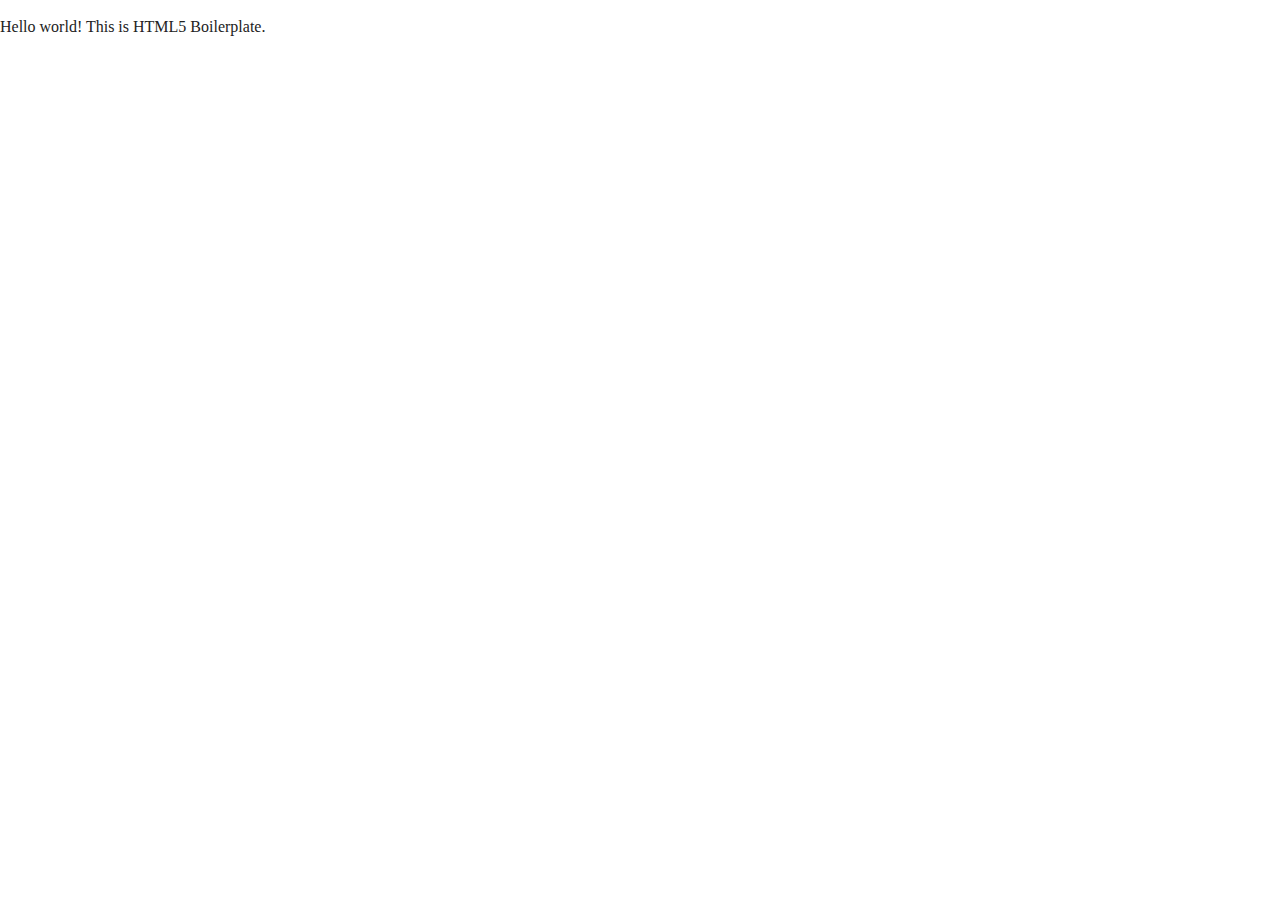
==== index.html @ 22f728cd "retreat website" ====
<!doctype html>
<html class="no-js" lang="">

<head>
  <meta charset="utf-8">
  <meta http-equiv="x-ua-compatible" content="ie=edge">
  <title></title>
  <meta name="description" content="">
  <meta name="viewport" content="width=device-width, initial-scale=1, shrink-to-fit=no">

  <link rel="manifest" href="site.webmanifest">
  <link rel="apple-touch-icon" href="icon.png">
  <!-- Place favicon.ico in the root directory -->

  <link rel="stylesheet" href="css/normalize.css">
  <link rel="stylesheet" href="css/main.css">
</head>

<body>
  <!--[if lte IE 9]>
    <p class="browserupgrade">You are using an <strong>outdated</strong> browser. Please <a href="https://browsehappy.com/">upgrade your browser</a> to improve your experience and security.</p>
  <![endif]-->

  <!-- Add your site or application content here -->
  <p>Hello world! This is HTML5 Boilerplate.</p>
  <script src="js/vendor/modernizr-3.6.0.min.js"></script>
  <script src="https://code.jquery.com/jquery-3.3.1.min.js" integrity="sha256-FgpCb/KJQlLNfOu91ta32o/NMZxltwRo8QtmkMRdAu8=" crossorigin="anonymous"></script>
  <script>window.jQuery || document.write('<script src="js/vendor/jquery-3.3.1.min.js"><\/script>')</script>
  <script src="js/plugins.js"></script>
  <script src="js/main.js"></script>

  <!-- Google Analytics: change UA-XXXXX-Y to be your site's ID. -->
  <script>
    window.ga = function () { ga.q.push(arguments) }; ga.q = []; ga.l = +new Date;
    ga('create', 'UA-XXXXX-Y', 'auto'); ga('send', 'pageview')
  </script>
  <script src="https://www.google-analytics.com/analytics.js" async defer></script>
</body>

</html>
---- css/main.css ----
/*! HTML5 Boilerplate v6.1.0 | MIT License | https://html5boilerplate.com/ */

/*
 * What follows is the result of much research on cross-browser styling.
 * Credit left inline and big thanks to Nicolas Gallagher, Jonathan Neal,
 * Kroc Camen, and the H5BP dev community and team.
 */

/* ==========================================================================
   Base styles: opinionated defaults
   ========================================================================== */

html {
    color: #222;
    font-size: 1em;
    line-height: 1.4;
}

/*
 * Remove text-shadow in selection highlight:
 * https://twitter.com/miketaylr/status/12228805301
 *
 * Vendor-prefixed and regular ::selection selectors cannot be combined:
 * https://stackoverflow.com/a/16982510/7133471
 *
 * Customize the background color to match your design.
 */

::-moz-selection {
    background: #b3d4fc;
    text-shadow: none;
}

::selection {
    background: #b3d4fc;
    text-shadow: none;
}

/*
 * A better looking default horizontal rule
 */

hr {
    display: block;
    height: 1px;
    border: 0;
    border-top: 1px solid #ccc;
    margin: 1em 0;
    padding: 0;
}

/*
 * Remove the gap between audio, canvas, iframes,
 * images, videos and the bottom of their containers:
 * https://github.com/h5bp/html5-boilerplate/issues/440
 */

audio,
canvas,
iframe,
img,
svg,
video {
    vertical-align: middle;
}

/*
 * Remove default fieldset styles.
 */

fieldset {
    border: 0;
    margin: 0;
    padding: 0;
}

/*
 * Allow only vertical resizing of textareas.
 */

textarea {
    resize: vertical;
}

/* ==========================================================================
   Browser Upgrade Prompt
   ========================================================================== */

.browserupgrade {
    margin: 0.2em 0;
    background: #ccc;
    color: #000;
    padding: 0.2em 0;
}

/* ==========================================================================
   Author's custom styles
   ========================================================================== */

















/* ==========================================================================
   Helper classes
   ========================================================================== */

/*
 * Hide visually and from screen readers
 */

.hidden {
    display: none !important;
}

/*
 * Hide only visually, but have it available for screen readers:
 * https://snook.ca/archives/html_and_css/hiding-content-for-accessibility
 *
 * 1. For long content, line feeds are not interpreted as spaces and small width
 *    causes content to wrap 1 word per line:
 *    https://medium.com/@jessebeach/beware-smushed-off-screen-accessible-text-5952a4c2cbfe
 */

.visuallyhidden {
    border: 0;
    clip: rect(0 0 0 0);
    height: 1px;
    margin: -1px;
    overflow: hidden;
    padding: 0;
    position: absolute;
    width: 1px;
    white-space: nowrap; /* 1 */
}

/*
 * Extends the .visuallyhidden class to allow the element
 * to be focusable when navigated to via the keyboard:
 * https://www.drupal.org/node/897638
 */

.visuallyhidden.focusable:active,
.visuallyhidden.focusable:focus {
    clip: auto;
    height: auto;
    margin: 0;
    overflow: visible;
    position: static;
    width: auto;
    white-space: inherit;
}

/*
 * Hide visually and from screen readers, but maintain layout
 */

.invisible {
    visibility: hidden;
}

/*
 * Clearfix: contain floats
 *
 * For modern browsers
 * 1. The space content is one way to avoid an Opera bug when the
 *    `contenteditable` attribute is included anywhere else in the document.
 *    Otherwise it causes space to appear at the top and bottom of elements
 *    that receive the `clearfix` class.
 * 2. The use of `table` rather than `block` is only necessary if using
 *    `:before` to contain the top-margins of child elements.
 */

.clearfix:before,
.clearfix:after {
    content: " "; /* 1 */
    display: table; /* 2 */
}

.clearfix:after {
    clear: both;
}

/* ==========================================================================
   EXAMPLE Media Queries for Responsive Design.
   These examples override the primary ('mobile first') styles.
   Modify as content requires.
   ========================================================================== */

@media only screen and (min-width: 35em) {
    /* Style adjustments for viewports that meet the condition */
}

@media print,
       (-webkit-min-device-pixel-ratio: 1.25),
       (min-resolution: 1.25dppx),
       (min-resolution: 120dpi) {
    /* Style adjustments for high resolution devices */
}

/* ==========================================================================
   Print styles.
   Inlined to avoid the additional HTTP request:
   https://www.phpied.com/delay-loading-your-print-css/
   ========================================================================== */

@media print {
    *,
    *:before,
    *:after {
        background: transparent !important;
        color: #000 !important; /* Black prints faster */
        -webkit-box-shadow: none !important;
        box-shadow: none !important;
        text-shadow: none !important;
    }

    a,
    a:visited {
        text-decoration: underline;
    }

    a[href]:after {
        content: " (" attr(href) ")";
    }

    abbr[title]:after {
        content: " (" attr(title) ")";
    }

    /*
     * Don't show links that are fragment identifiers,
     * or use the `javascript:` pseudo protocol
     */

    a[href^="#"]:after,
    a[href^="javascript:"]:after {
        content: "";
    }

    pre {
        white-space: pre-wrap !important;
    }
    pre,
    blockquote {
        border: 1px solid #999;
        page-break-inside: avoid;
    }

    /*
     * Printing Tables:
     * http://css-discuss.incutio.com/wiki/Printing_Tables
     */

    thead {
        display: table-header-group;
    }

    tr,
    img {
        page-break-inside: avoid;
    }

    p,
    h2,
    h3 {
        orphans: 3;
        widows: 3;
    }

    h2,
    h3 {
        page-break-after: avoid;
    }
}
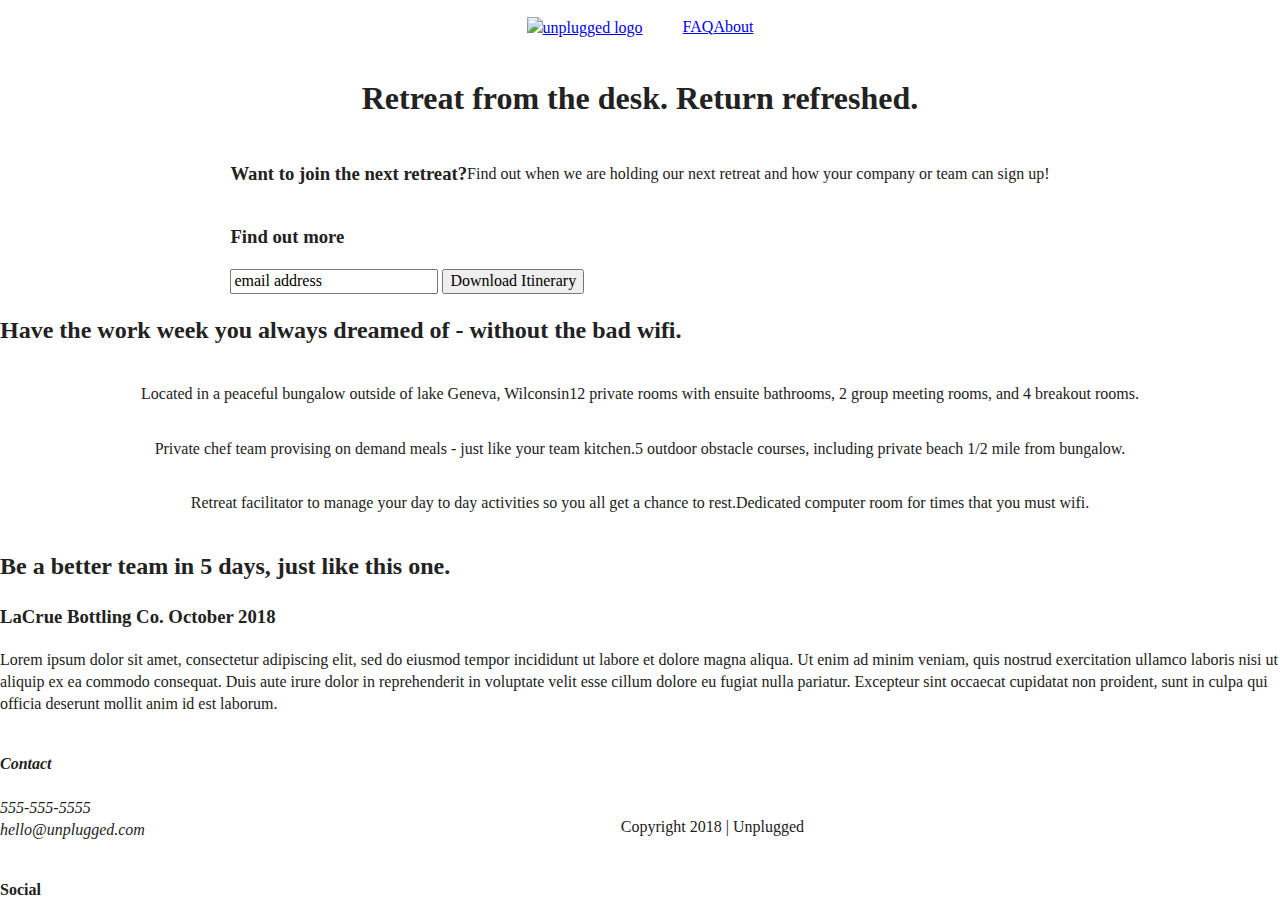
==== commit 1251619a: "css layout styles added" ====
--- a/index.html
+++ b/index.html
@@ -22,7 +22,136 @@
   <![endif]-->
 
   <!-- Add your site or application content here -->
-  <p>Hello world! This is HTML5 Boilerplate.</p>
+    
+    
+<header>
+    <div class="content-wrapper">
+    <a href="#"> 
+        <img src="" alt="unplugged logo">
+    </a>
+        <div class="header-divider">
+        </div>
+    <nav>
+        <ul>
+            <li><a href="faq/index.html" target="_blank">FAQ</a></li>
+            <li><a href="about/index.html" target="_blank">About</a></li>        
+        </ul>   
+    </nav>
+    </div>
+</header>
+    
+<main>
+    
+    <section class="hero-area">
+        <div class="content-wrapper">
+            <h1>Retreat from the desk. Return refreshed. </h1>
+        </div>    
+    </section>
+    
+    <aside>
+        <div class="content-wrapper">
+        <div class="form-description">
+            <h3>Want to join the next retreat?</h3>
+            <p>
+                Find out when we are holding our next retreat and how your company or team can sign up!
+            </p>
+        </div>
+        <div class="form">
+            <h3>Find out more</h3>
+            <input type="text" name="name" value="email address">
+            <input type="button" value="Download Itinerary">
+        </div>
+        </div> <!--aside content wrapper ends-->
+    </aside>
+    
+    <section class="features">
+        <div class="content-wrapper">
+            <h2>Have the work week you always dreamed of - without the bad wifi.</h2>
+            <div class="features-items">
+        <article>
+            <p class="fontawesome-icon"></p>
+            <p class="features-item-description">Located in a peaceful bungalow outside of lake Geneva, Wilconsin</p>        
+        </article>
+        
+        <article>
+            <p class="fontawesome-icon"></p>
+            <p class="features-item-description">12 private rooms with ensuite bathrooms, 2 group meeting rooms, and 4 breakout rooms.</p>           
+        </article>
+                  
+        <article>
+            <p class="fontawesome-icon"></p>
+            <p class="features-item-description">Private chef team provising on demand meals - just like your team kitchen. </p>          
+        </article>
+        
+         <article>
+            <p class="fontawesome-icon"></p>
+            <p class="features-item-description">5 outdoor obstacle courses, including private beach 1/2 mile from bungalow.</p>          
+        </article>
+        
+         <article>
+            <p class="fontawesome-icon"></p>
+            <p class="features-item-description">Retreat facilitator to manage your day to day activities so you all get a chance to rest. </p>    
+        </article>
+        
+         <article>
+            <p class="fontawesome-icon"></p>
+            <p class="features-item-description">Dedicated computer room for times that you must wifi. </p>     
+        </article> 
+     </div>
+    </div>
+    </section> <!---end of features section-->
+    
+    <section class="reviews">
+        <div class="content-wrapper">
+            <h2>Be a better team in 5 days, just like this one.</h2>
+            <article>
+        <div>
+            <h3>LaCrue Bottling Co. October 2018</h3>           
+            <p>Lorem ipsum dolor sit amet, consectetur adipiscing elit, sed do eiusmod tempor incididunt ut labore et dolore magna aliqua. Ut enim ad minim veniam, quis nostrud exercitation ullamco laboris nisi ut aliquip ex ea commodo consequat. Duis aute irure dolor in reprehenderit in voluptate velit esse cillum dolore eu fugiat nulla pariatur. Excepteur sint occaecat cupidatat non proident, sunt in culpa qui officia deserunt mollit anim id est laborum.</p>   
+         </div>         
+            
+        </article>       
+    
+        </div><!--reviews content wrapper ends-->
+    
+    </section><!--reviews section ends -->
+
+    
+</main> <!-- main wrapper -->
+  
+<footer>
+    
+    <div class="content-wrapper">
+        <div class="footer-content">
+            <address class="contact">
+                <h4>Contact</h4>
+                <p>
+                    555-555-5555<br> hello@unplugged.com                
+                </p>            
+            </address>
+            
+            <div class="social">
+                <h4>Social</h4>
+                <div class="social-icons">
+                    <p><a href="https://www.facebook.com" target="_blank"></a></p>
+                    <p><a href="https://www.twitter.com" target="_blank"></a></p>
+                    <p><a href="https://www.instagram.com" target="_blank"></a></p>
+                </div>
+            
+            </div> <!--social div ends-->
+        
+        </div> <!-- footer content ends -->
+        
+        
+    </div> <!--footer content wrapper ends-->  
+    
+    <div class="copyright">
+        <p>Copyright 2018 | Unplugged</p>
+    </div>
+    
+</footer>
+    
+    
   <script src="js/vendor/modernizr-3.6.0.min.js"></script>
   <script src="https://code.jquery.com/jquery-3.3.1.min.js" integrity="sha256-FgpCb/KJQlLNfOu91ta32o/NMZxltwRo8QtmkMRdAu8=" crossorigin="anonymous"></script>
   <script>window.jQuery || document.write('<script src="js/vendor/jquery-3.3.1.min.js"><\/script>')</script>
--- a/css/main.css
+++ b/css/main.css
@@ -98,16 +98,191 @@
    ========================================================================== */
 
 
-
-
-
-
-
-
-
-
-
-
+/*-------base header/footer styles ------*/
+
+header,
+footer {
+    display: flex;
+    justify-content: center;
+    align-items: center;
+    flex-flow: row wrap;
+}
+
+
+header .content-wrapper {
+    display: flex;
+    justify-content: center;
+    align-items: center;
+    flex-flow: row wrap;
+}
+
+header nav {
+    display: flex;
+    justify-content: space-around;
+    align-items: center;
+    flex-flow: row wrap;
+    
+}
+
+header nav ul {
+    display: flex;
+    justify-content: space-around;
+    list-style-type: none;
+    
+}
+
+
+.header-divider {
+    justify-content: center;
+    
+}
+
+header figure(
+
+)
+
+footer .social-icons {
+    display: flex;
+    justify-content: space-around;
+    align-items: center;
+}
+
+footer .social-icons p {
+  display: flex;
+  justify-content: center;
+  align-items: center;
+}
+
+footer .social {
+  display: flex;
+  justify-content: space-between;
+  align-items: center;
+}
+
+
+
+/*-------mobile styles homepage-------*/
+
+
+/*hero area*/
+
+.hero-area {
+    display: flex;
+    justify-content: center;
+    flex-flow: row wrap;
+    
+}
+
+/*aside*/
+
+aside {
+    display: flex;
+    justify-content: center;
+    flex-flow: row wrap;
+    align-items: center;
+    
+}
+
+
+.form-description {
+    display: flex;
+    justify-content: center;
+    flex-flow: row wrap;
+    align-items: center;
+    
+}
+
+.form {
+    
+}
+
+
+/*features*/
+
+.features {
+    display: flex;
+  justify-content: center;
+  flex-flow: row wrap;
+}
+
+.features .features-items {
+  display: flex;
+  justify-content: center;
+  align-items: center;
+  flex-flow: row wrap;
+}
+
+.features article {
+    
+}
+
+.features-item-description p {
+    
+    
+}
+
+/*reviews*/
+
+.reviews {
+    display: flex;
+  justify-content: center;
+  flex-flow: row wrap;
+}
+
+.reviews article {
+    
+}
+
+
+/*=========About page=========*/
+
+.mission {
+     display: flex;
+  justify-content: center;
+  align-items: center;
+  flex-flow: row wrap;
+}
+
+.contact-section {
+  display: flex;
+  justify-content: center;
+  align-items: center;
+  flex-flow: row wrap;
+}
+
+
+/*===========FAQ page=========*/
+
+.faq {
+  display: flex;
+  justify-content: center;
+  align-items: center;
+  flex-flow: row wrap;
+}
+
+.faq .content-wrapper {
+  display: flex;
+  justify-content: center;
+  align-items: center;
+  flex-flow: row wrap;
+}
+
+
+/*footer styles*/
+
+.footer-content {
+    
+    
+}
+
+.social {
+    
+}
+
+.copyright {
+    clear: both;
+    margin: auto;
+}
 
 
 
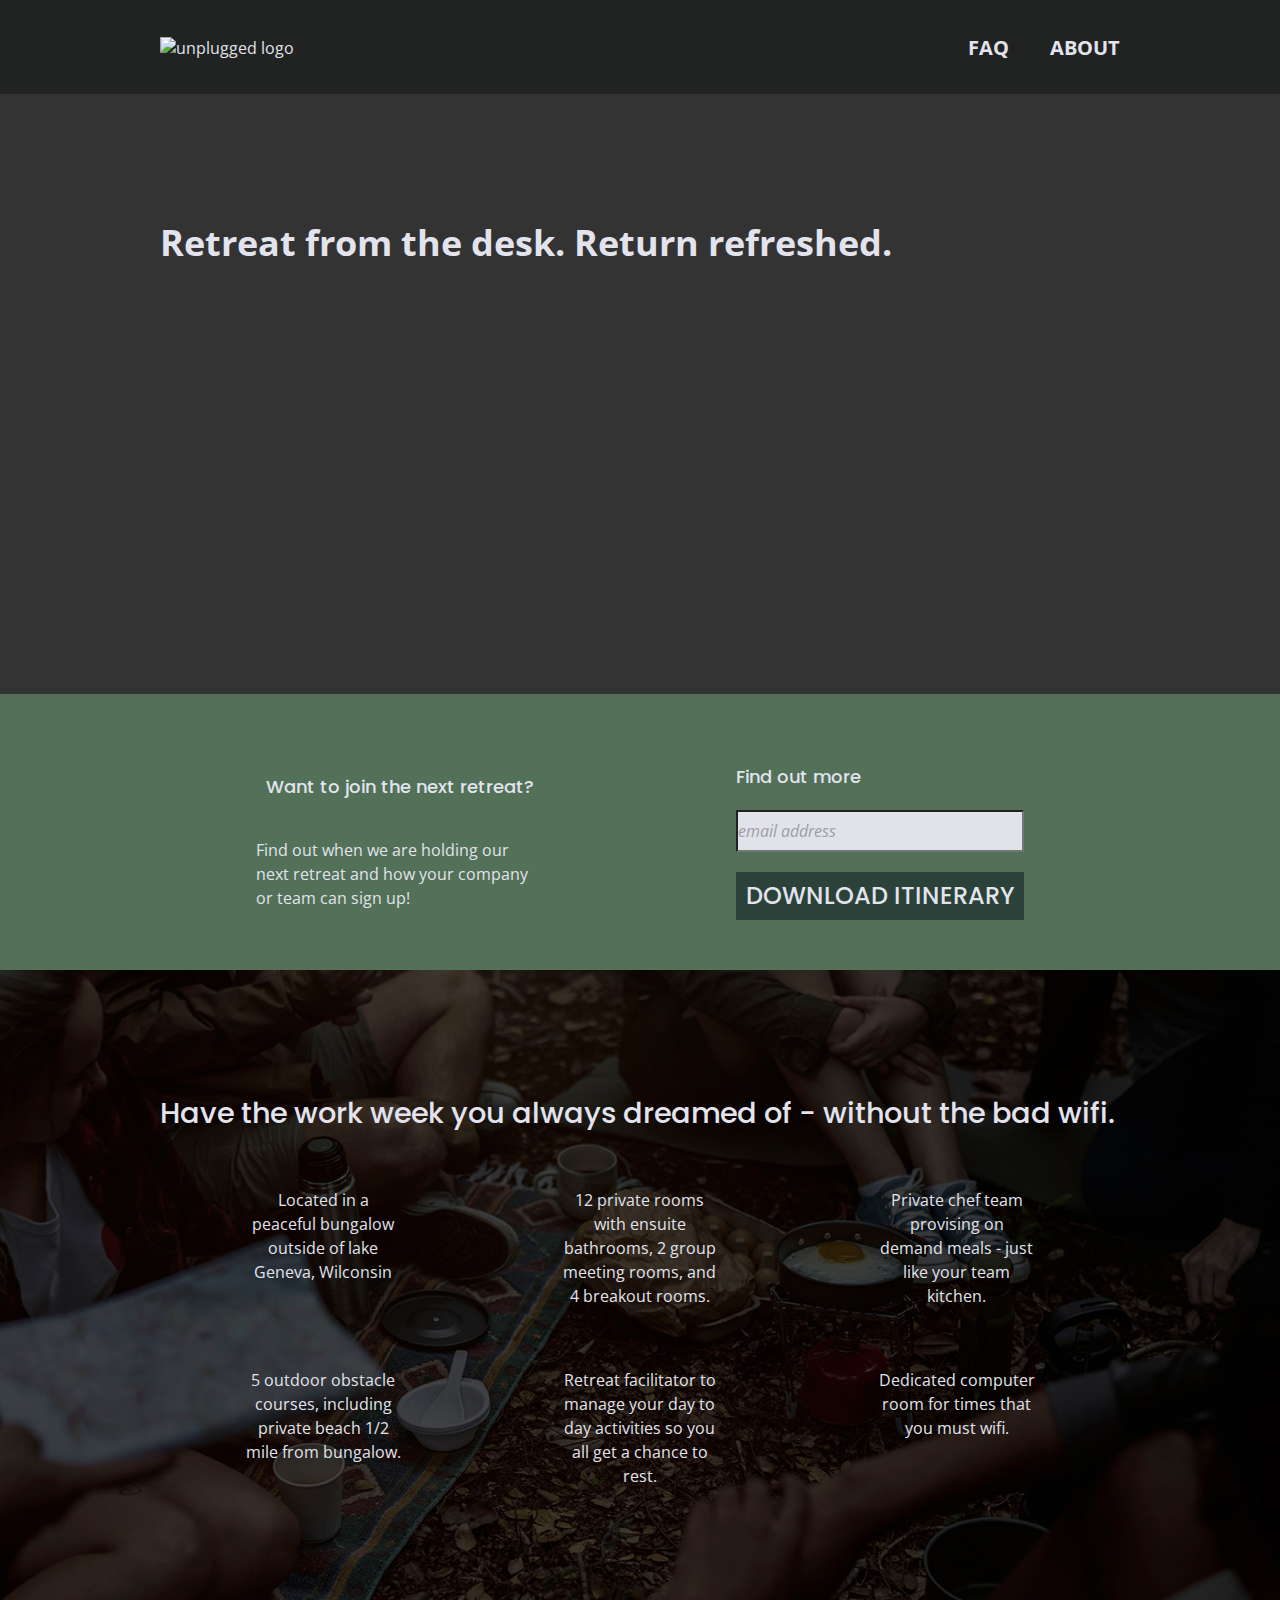
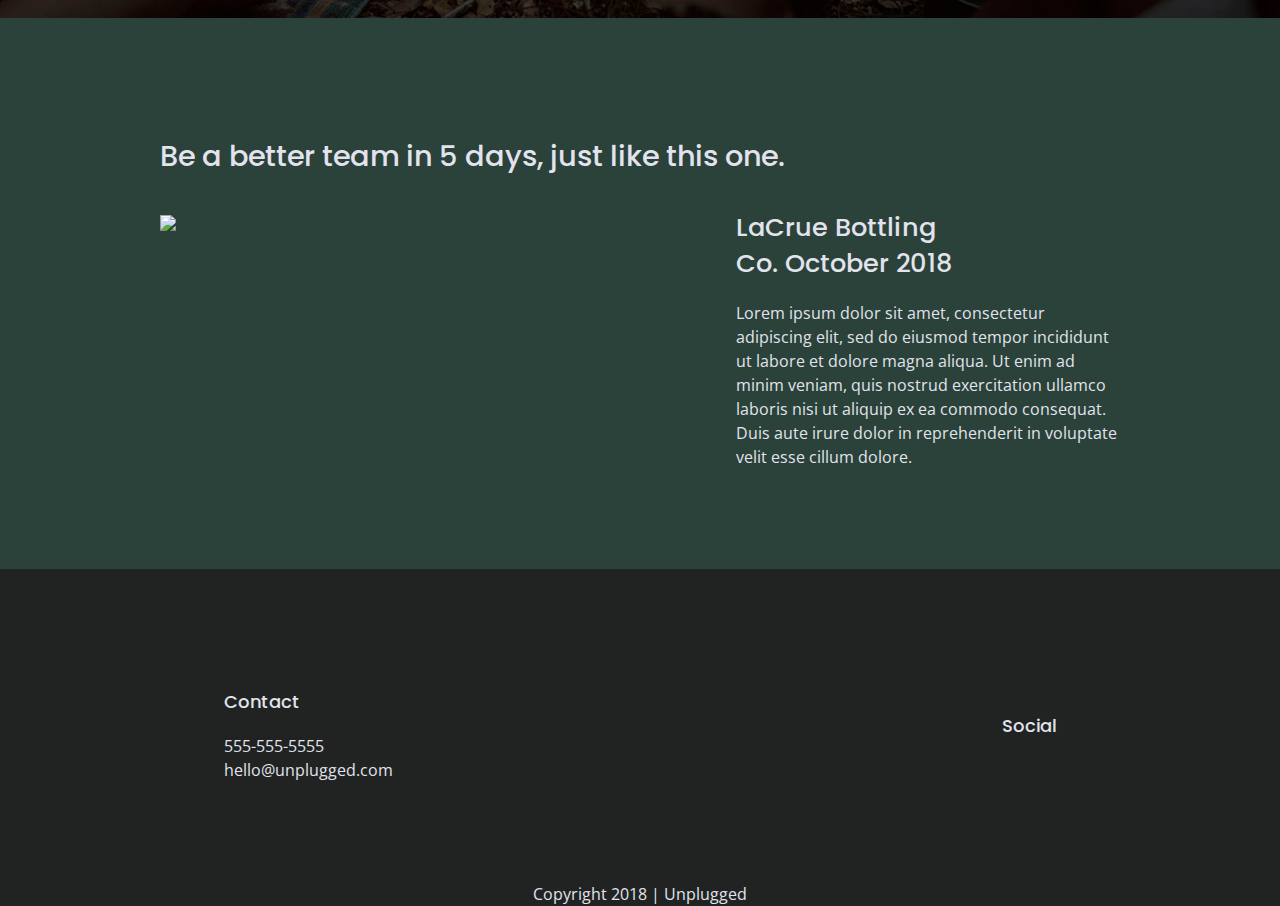
==== commit 04a59fdc: "added fontawesome icons" ====
--- a/index.html
+++ b/index.html
@@ -14,6 +14,9 @@
 
   <link rel="stylesheet" href="css/normalize.css">
   <link rel="stylesheet" href="css/main.css">
+    <!-- Google Fonts -->
+<link href="https://fonts.googleapis.com/css?family=Open+Sans:400,700|Poppins:500,700" rel="stylesheet">
+    <link rel="stylesheet" href="https://use.fontawesome.com/releases/v5.6.3/css/all.css" integrity="sha384-UHRtZLI+pbxtHCWp1t77Bi1L4ZtiqrqD80Kn4Z8NTSRyMA2Fd33n5dQ8lWUE00s/" crossorigin="anonymous">
 </head>
 
 <body>
@@ -26,8 +29,8 @@
     
 <header>
     <div class="content-wrapper">
-    <a href="#"> 
-        <img src="" alt="unplugged logo">
+    <a href="index.html"> 
+        <img src="img/logo.png" alt="unplugged logo">
     </a>
         <div class="header-divider">
         </div>
@@ -69,32 +72,44 @@
             <h2>Have the work week you always dreamed of - without the bad wifi.</h2>
             <div class="features-items">
         <article>
-            <p class="fontawesome-icon"></p>
+            <p class="fontawesome-icon">
+            <i class="fas fa-campground"></i>
+            </p>
             <p class="features-item-description">Located in a peaceful bungalow outside of lake Geneva, Wilconsin</p>        
         </article>
         
         <article>
-            <p class="fontawesome-icon"></p>
+            <p class="fontawesome-icon">
+            <i class="fas fa-bed"></i>
+            </p>
             <p class="features-item-description">12 private rooms with ensuite bathrooms, 2 group meeting rooms, and 4 breakout rooms.</p>           
         </article>
                   
         <article>
-            <p class="fontawesome-icon"></p>
+            <p class="fontawesome-icon">
+            <i class="fas fa-utensils"></i>
+            </p>
             <p class="features-item-description">Private chef team provising on demand meals - just like your team kitchen. </p>          
         </article>
         
          <article>
-            <p class="fontawesome-icon"></p>
+             <p class="fontawesome-icon">
+             <i class="fas fa-shoe-prints"></i>
+             </p>            
             <p class="features-item-description">5 outdoor obstacle courses, including private beach 1/2 mile from bungalow.</p>          
         </article>
         
          <article>
-            <p class="fontawesome-icon"></p>
+            <p class="fontawesome-icon">
+             <i class="fas fa-smile"></i>
+            </p>
             <p class="features-item-description">Retreat facilitator to manage your day to day activities so you all get a chance to rest. </p>    
         </article>
         
          <article>
-            <p class="fontawesome-icon"></p>
+            <p class="fontawesome-icon">
+             <i class="fas fa-wifi"></i>
+            </p>
             <p class="features-item-description">Dedicated computer room for times that you must wifi. </p>     
         </article> 
      </div>
@@ -104,10 +119,14 @@
     <section class="reviews">
         <div class="content-wrapper">
             <h2>Be a better team in 5 days, just like this one.</h2>
-            <article>
+              <article>
+            <figure>
+                <img src="img/omar-lopez-296944-unsplash.jpg">
+            </figure>
+    
         <div>
             <h3>LaCrue Bottling Co. October 2018</h3>           
-            <p>Lorem ipsum dolor sit amet, consectetur adipiscing elit, sed do eiusmod tempor incididunt ut labore et dolore magna aliqua. Ut enim ad minim veniam, quis nostrud exercitation ullamco laboris nisi ut aliquip ex ea commodo consequat. Duis aute irure dolor in reprehenderit in voluptate velit esse cillum dolore eu fugiat nulla pariatur. Excepteur sint occaecat cupidatat non proident, sunt in culpa qui officia deserunt mollit anim id est laborum.</p>   
+            <p>Lorem ipsum dolor sit amet, consectetur adipiscing elit, sed do eiusmod tempor incididunt ut labore et dolore magna aliqua. Ut enim ad minim veniam, quis nostrud exercitation ullamco laboris nisi ut aliquip ex ea commodo consequat. Duis aute irure dolor in reprehenderit in voluptate velit esse cillum dolore.</p>   
          </div>         
             
         </article>       
--- a/css/main.css
+++ b/css/main.css
@@ -97,6 +97,70 @@
    Author's custom styles
    ========================================================================== */
 
+/*----------general styles-----------*/
+
+html {
+    font-size: 16px;
+}
+
+body {
+    color: #e2e3ed;
+    font-family: 'Open Sans', sans-serif;
+    font-size: 1em;
+    text-align: left;
+}
+
+ul, ol {
+    list-style-type: none;
+}
+
+h2 {
+    font-family: 'Poppins', sans-serif;
+    font-size: 1.8em;
+    font-weight: 500;
+}
+ 
+h3, 
+h4 {
+    font-family: 'Poppins', sans-serif;
+    font-size: 1.125em;
+    font-weight: 500;
+    margin: 20px 0;
+}
+
+a {
+     color: #e2e3ed;
+     text-decoration: none;
+}
+
+p {
+    line-height: 1.5em;
+    font-size: 1em;
+    margin: 0;
+}
+
+figure {
+  margin: 0;
+}
+ 
+address {
+ font-style: normal;
+}
+ 
+.content-wrapper {
+    width: 90%;
+    margin: 50px 0;
+}
+
+img {
+    width: 100%;
+}
+
+/*--------base styles mobile----------*/
+
+
+
+
 
 /*-------base header/footer styles ------*/
 
@@ -106,6 +170,11 @@
     justify-content: center;
     align-items: center;
     flex-flow: row wrap;
+    background-color: #202322;    
+}
+
+header {
+    padding: 15px 0;
 }
 
 
@@ -114,6 +183,14 @@
     justify-content: center;
     align-items: center;
     flex-flow: row wrap;
+    margin: 0;
+}
+
+.header-divider {
+  width: 100%;
+  height: 1px;
+  margin: 10px 0 20px 0;
+    background: #3a3a3a; 
 }
 
 header nav {
@@ -121,14 +198,20 @@
     justify-content: space-around;
     align-items: center;
     flex-flow: row wrap;
-    
+    width: 60%;
+    font-size: 1.125em;
+  font-weight: 700;
+    text-transform: uppercase;    
 }
 
 header nav ul {
     display: flex;
     justify-content: space-around;
-    list-style-type: none;
-    
+    width: 100%;    
+}
+
+header nav ul li {
+  font-size: 1.125em;
 }
 
 
@@ -140,6 +223,17 @@
 header figure(
 
 )
+
+
+footer {
+    /*color: #ffffff;*/
+    text-align: center;
+    flex-direction: column;
+}
+
+footer p {
+  margin: 0;
+}
 
 footer .social-icons {
     display: flex;
@@ -159,6 +253,19 @@
   align-items: center;
 }
 
+footer .content-wrapper {
+    width: 55%;
+    margin: 50px 0;
+}
+
+footer .contact {
+  margin-bottom: 50px;
+}
+
+footer .copyright {
+  margin: 20px 0;
+}
+
 
 
 /*-------mobile styles homepage-------*/
@@ -170,7 +277,14 @@
     display: flex;
     justify-content: center;
     flex-flow: row wrap;
-    
+    background: url('../img/jake-melara-30679-unsplash.jpg') center no-repeat #333;
+    background-size: cover;
+    height: 37.5em;
+    
+}
+
+.hero-area h1 {
+  font-size: 2.25em;
 }
 
 /*aside*/
@@ -180,9 +294,10 @@
     justify-content: center;
     flex-flow: row wrap;
     align-items: center;
-    
-}
-
+  background-color: #527158;
+    color: #e2e3ed;
+    
+}
 
 .form-description {
     display: flex;
@@ -192,8 +307,27 @@
     
 }
 
-.form {
-    
+input[type=text] {
+    box-sizing: border-box;
+    width: 100%;
+    color: #9d9ea4;
+    font-style: italic;
+    background-color: #e1e2ea;
+    padding: 10px 0;
+}
+
+input[type=button] {
+    width: 100%;
+    margin-top: 20px;
+    padding: 10px 0;
+    background-color: #2a423a;
+    font-family: 'Poppins', Helvetica, Arial, sans-serif;
+    color: #e2e3ed;
+    font-size: 1.5em;
+    font-weight: 500;
+    border: none;
+    text-transform: uppercase;
+    text-align: center;
 }
 
 
@@ -203,44 +337,78 @@
     display: flex;
   justify-content: center;
   flex-flow: row wrap;
-}
+   /*color: 000000;*/
+background: url('../img/dark-background-retreat.jpg') no-repeat center;
+    background-size: cover;
+}
+
 
 .features .features-items {
   display: flex;
   justify-content: center;
+  align-items: baseline;
+  flex-flow: row wrap;
+}
+
+.features article {
+    width: 55%;
+    margin: 30px 0;
+}
+
+
+.features p {
+  text-align: center;
+}
+
+
+/*.features h2 {
+  margin-bottom: 60px;
+} 
+
+*/
+
+.features i {
+    font-size: 3.75em;
+    margin-bottom: 1em;
+}
+
+.features-item-description p {
+    
+    
+}
+
+/*reviews*/
+
+.reviews {
+    display: flex;
+  justify-content: center;
+  flex-flow: row wrap;
+    background-color: #2a423a;
+    color: #e2e3ed;
+}
+
+
+
+.reviews h2 {
+  margin-bottom: 40px;
+  line-height: 1;
+}
+
+.reviews h3 {
+    width: 55%;
+    margin: 20px 0;
+}
+
+
+/*=========About page=========*/
+
+.mission {
+    display: flex;
+  justify-content: center;
   align-items: center;
   flex-flow: row wrap;
-}
-
-.features article {
-    
-}
-
-.features-item-description p {
-    
-    
-}
-
-/*reviews*/
-
-.reviews {
-    display: flex;
-  justify-content: center;
-  flex-flow: row wrap;
-}
-
-.reviews article {
-    
-}
-
-
-/*=========About page=========*/
-
-.mission {
-     display: flex;
-  justify-content: center;
-  align-items: center;
-  flex-flow: row wrap;
+    background-color: #527158;
+    color: #e2e3ed;
 }
 
 .contact-section {
@@ -248,8 +416,37 @@
   justify-content: center;
   align-items: center;
   flex-flow: row wrap;
-}
-
+    background-color: #2a423a;
+}
+
+.contact-section h2, p {
+    color: #e2e3ed;
+}
+
+.contact-section h4 {
+    color: #ffffff;
+}
+
+/*.contact-content p {
+  margin: 0;
+}*/
+
+.map figure {
+    position:relative;
+    padding-bottom: 37.2%;
+    width: 100%;
+    height: 0;
+    overflow: hidden;
+}
+
+.map iframe {
+    width: 100%;
+    height: 100%;
+    position:absolute;
+    top: 0;
+    left: 0;
+    
+}
 
 /*===========FAQ page=========*/
 
@@ -258,13 +455,34 @@
   justify-content: center;
   align-items: center;
   flex-flow: row wrap;
+    color: #e2e3ed;
+    background-color: #527158;
 }
 
 .faq .content-wrapper {
+margin: 50px 0 0 0;
   display: flex;
   justify-content: center;
   align-items: center;
   flex-flow: row wrap;
+    
+}
+
+.faq h2 {
+  margin-bottom: 40px;
+  line-height: 1;
+}
+
+
+.faq-content h4 {
+  line-height: 1.333;
+  font-weight: 500;
+}
+
+
+
+.faq-content {
+  margin-bottom: 50px;
 }
 
 
@@ -279,10 +497,6 @@
     
 }
 
-.copyright {
-    clear: both;
-    margin: auto;
-}
 
 
 
@@ -374,8 +588,309 @@
    Modify as content requires.
    ========================================================================== */
 
-@media only screen and (min-width: 35em) {
-    /* Style adjustments for viewports that meet the condition */
+@media only screen and (min-width: 768px) {
+    /* Tablet styles here */
+
+/*general styles*/
+
+.content-wrapper {
+    max-width: 640px;
+    margin: 100px 0;
+    }
+        
+           
+        
+/*header styles*/
+
+
+header {
+    justify-content: space-around;
+}
+
+header .content-wrapper {
+    justify-content: space-between;
+    width: 100%;
+}
+    
+      header figure {
+    width: 30%;
+  }
+
+header nav {
+    width: 20%;
+        
+    }
+    
+
+header nav ul {
+    justify-content: space-between;
+    
+}
+
+
+.header-divider {
+    display: none;
+}
+
+
+/*hero area*/
+
+
+
+/*aside*/
+
+aside .content-wrapper {
+    display: flex;
+    justify-content: space-between;
+    flex-flow: row-wrap;
+    margin: 50px 0;
+}
+
+.form-description  {
+    width: 35%;
+    margin: 0;
+}
+
+.form {
+    width: 35%;
+    margin: 0;
+}
+
+
+/*features*/
+
+.features article {
+    display: flex;
+    justify-content: center;
+    flex-flow: column wrap;
+    align-items: center;
+    flex-basis: 50%;
+
+}
+    
+    .features-item-description {
+        width: 50%;
+    }
+
+/*reviews*/
+    
+
+.reviews h2 {
+    width: 90%;
+}
+
+ 
+  .reviews article div {
+    width: 49%;
+  }
+    
+    .reviews article figure {
+        width: 49%;
+    }
+    
+    .reviews article {
+        display: flex;
+        justify-content: space-between;
+    } 
+    
+    .reviews h3 {
+    width: 55%;
+    margin: 0;
+}
+
+/*footer styles*/
+
+footer .content-wrapper {   
+    width: 65%;
+    margin: 100px 0;
+}
+
+.footer-content {
+    display: flex;
+    justify-content: space-between;
+    align-items: center;
+   
+}
+  
+footer .contact {
+    margin-bottom: 0;
+  }
+    
+
+    footer .copyright {
+        width: 100%;
+        margin: auto;
+        justify-content: center;
+        align-items: center;
+        display: flex;
+    }
+
+    
+
+    
+/*----------About page----------*/
+
+
+/*.mission {
+     display: flex;
+  justify-content: center;
+  align-items: center;
+  flex-flow: row wrap;
+}
+
+.contact-section {
+  display: flex;
+  justify-content: center;
+  align-items: center;
+  flex-flow: row wrap;
+}*/
+
+
+.mission-content {
+    display: flex;
+    justify-content: space-between;
+    align-items: center; 
+   
+}
+
+
+.mission-content p {
+   width: 40%;
+}
+
+.contact-content {
+    display: flex;
+    justify-content: space-between;
+  align-items: flex-start;
+}
+    
+      .contact-section .content-wrapper h2 {
+    width: 80%;
+}
+
+ /*----------FAQ page---------*/
+
+
+
+/*.faq {
+  display: flex;
+  justify-content: center;
+  align-items: center;
+  flex-flow: row wrap;
+}
+
+.faq .content-wrapper {
+    /*margin: 50px 0 0 0;*/
+  /*display: flex;
+  justify-content: center;
+  align-items: center;
+  flex-flow: row wrap;
+}
+*/
+
+
+.faq .content-wrapper {
+    justify-content: space-between;
+
+}
+
+.faq-content {
+
+    flex-basis: 40%; 
+}
+
+.faq h2 {
+    width: 100%;
+}
+}
+
+
+@media only screen and (min-width: 1200px) {
+    /* Desktop styles here */
+    
+    
+/*general styles*/
+    
+ .content-wrapper {
+      max-width: 960px;
+    }
+    
+    
+/*header styles*/
+    
+    
+ /* Aside */
+  aside .content-wrapper {
+    justify-content: space-around;
+  }
+    
+ 
+    
+ .form-description  {
+    width: 30%;
+ 
+}
+
+.form {
+    width: 30%;
+  
+}
+    
+    
+/*features*/
+    
+    .features article {
+flex-basis: 33%;
+    }
+    
+    
+   /* Reviews */
+  .reviews article div {
+    width: 40%;
+  } 
+    
+    
+    .reviews h3 {
+        font-size: 1.6em;
+        width: 60%;
+        margin-bottom: 5%;
+    }
+    
+ /*-------About page-------*/ 
+    
+
+    .mission-content p {
+        flex-basis: 400px;
+    }
+    
+      .mission h2 {
+        width: 100%;
+    } 
+    
+    
+    .contact-section {
+        width: 100%;
+    }
+    
+    .content-wrapper h2 {
+        width: 100%;
+    }
+    
+    
+  /*--------FAQ page-------*/
+    
+
+   .faq h2 {
+    width: 100%;
+  }
+
+    
+    .faq-content {
+    flex-basis: 35%;
+  }
+    
+    
+    
 }
 
 @media print,
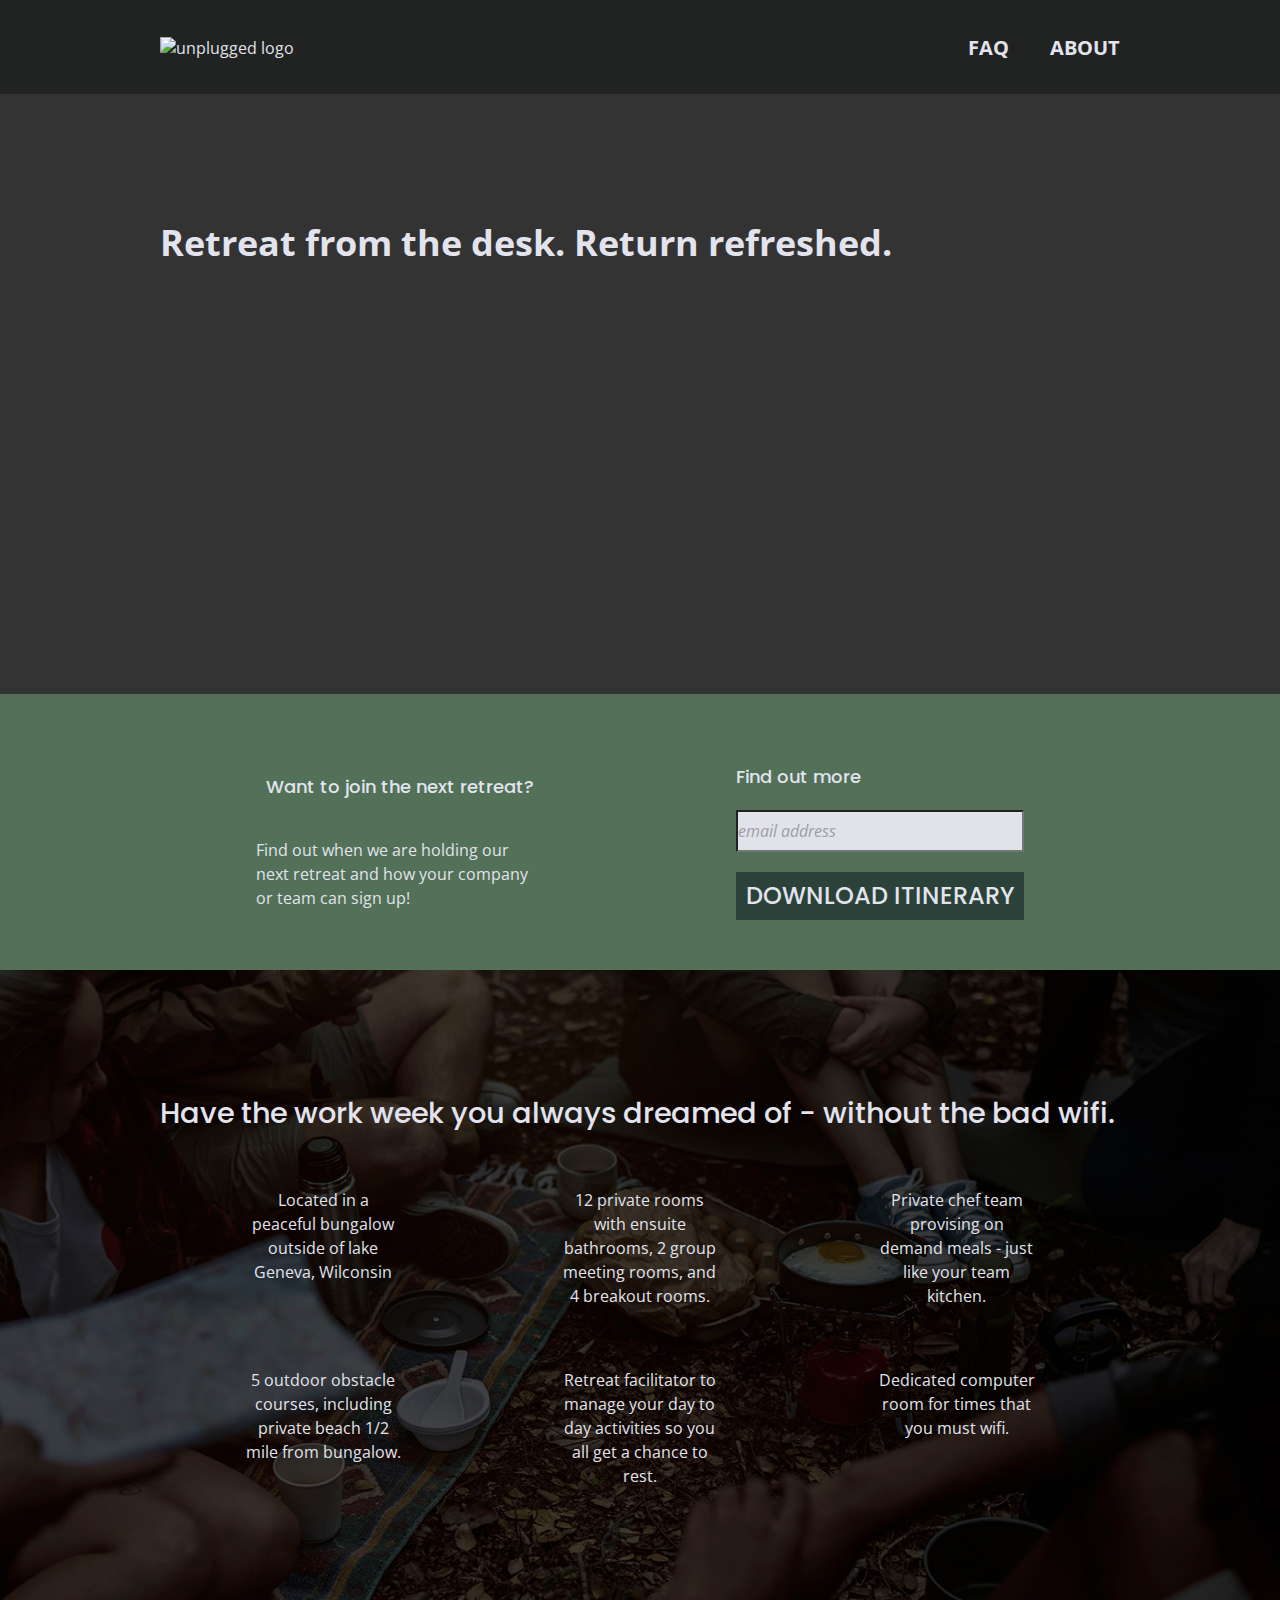
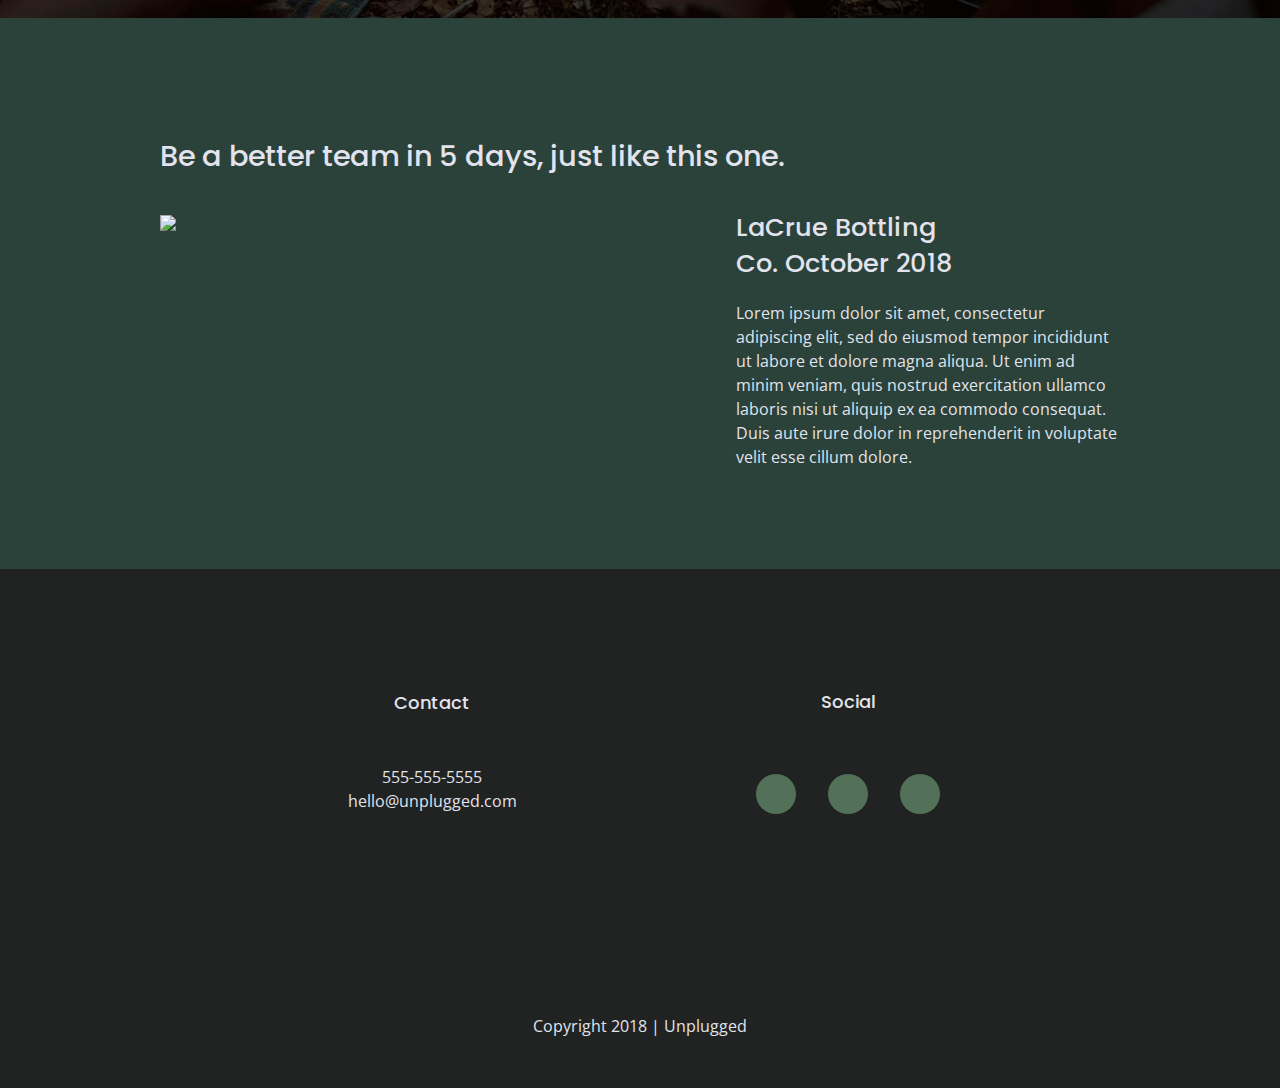
==== commit 8be8613e: "social media icons added" ====
--- a/index.html
+++ b/index.html
@@ -152,9 +152,10 @@
             <div class="social">
                 <h4>Social</h4>
                 <div class="social-icons">
-                    <p><a href="https://www.facebook.com" target="_blank"></a></p>
-                    <p><a href="https://www.twitter.com" target="_blank"></a></p>
-                    <p><a href="https://www.instagram.com" target="_blank"></a></p>
+                    <p><a href="https://www.facebook.com" target="_blank"><i class="fab fa-facebook"></i></a>
+                    </p>
+                    <p><a href="https://www.twitter.com" target="_blank"><i class="fab fa-twitter"></i></a></p>
+                    <p><a href="https://www.instagram.com" target="_blank"><i class="fab fa-instagram"></i></a></p>
                 </div>
             
             </div> <!--social div ends-->
--- a/css/main.css
+++ b/css/main.css
@@ -225,45 +225,72 @@
 )
 
 
+/*footer*/
+
 footer {
-    /*color: #ffffff;*/
+flex-direction: column;
     text-align: center;
-    flex-direction: column;
-}
+}
+
 
 footer p {
-  margin: 0;
-}
+    margin: 50px 0;
+
+}
+
+
+footer .contact {
+    width: 100%;
+    text-align: center; 
+    
+}
+
+.social {
+    width: 100%;
+    margin-bottom: 50px;
+    display: flex;
+    justify-content: center;
+    flex-flow: row wrap;
+    
+}
+
 
 footer .social-icons {
     display: flex;
-    justify-content: space-around;
+    justify-content: center;
     align-items: center;
+    width: 100%;
+    margin-top: 2.5em;
+   
+}
+
+footer .social-icons p i {
+  font-size: 1.3125em;
 }
 
 footer .social-icons p {
   display: flex;
-  justify-content: center;
-  align-items: center;
-}
-
-footer .social {
-  display: flex;
-  justify-content: space-between;
-  align-items: center;
-}
+  justify-content: space-around;
+    align-items: center;
+    border-radius: 50%;
+    background-color: #527158;
+    width: 40px;
+    height: 40px;
+    margin: 0 1em;
+      
+}
+
 
 footer .content-wrapper {
-    width: 55%;
+    width: 90%;
     margin: 50px 0;
 }
 
-footer .contact {
-  margin-bottom: 50px;
-}
 
 footer .copyright {
-  margin: 20px 0;
+    width: 100%;
+    margin: 20px 0;
+   text-align: center;
 }
 
 
